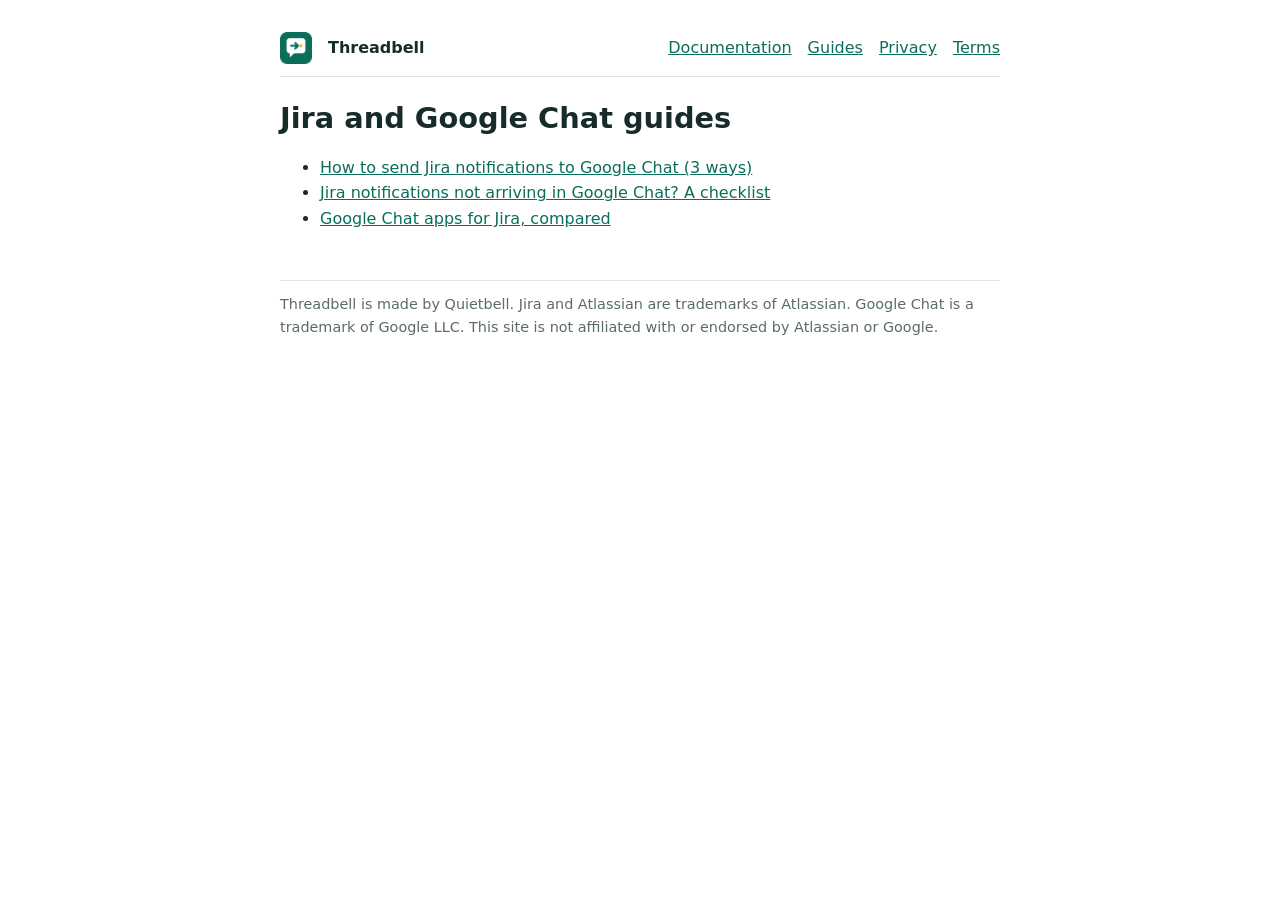
==== guides.html @ d2e5fe18 "Guides: Jira to Google Chat, troubleshooting, comparison; sitemap" ====
<!doctype html><html lang="en"><meta charset="utf-8"><meta name="viewport" content="width=device-width,initial-scale=1"><link rel="stylesheet" href="style.css"><link rel="icon" href="logo-144.png">
<title>Jira and Google Chat guides</title><meta name="description" content="Guides to connect Jira and Google Chat: setup, troubleshooting and a comparison of the available apps.">
<link rel="canonical" href="https://quietbell.github.io/guides.html">
<main><nav><img src="logo-144.png" alt=""><b>Threadbell</b><a href="index.html">Documentation</a><a href="guides.html">Guides</a><a href="privacy.html">Privacy</a><a href="terms.html">Terms</a></nav>
<h1>Jira and Google Chat guides</h1>
<ul>
<li><a href="jira-to-google-chat.html">How to send Jira notifications to Google Chat (3 ways)</a></li>
<li><a href="google-chat-for-jira-not-working.html">Jira notifications not arriving in Google Chat? A checklist</a></li>
<li><a href="google-chat-jira-apps-compared.html">Google Chat apps for Jira, compared</a></li>
</ul>
<footer class="muted">Threadbell is made by Quietbell. Jira and Atlassian are trademarks of Atlassian. Google Chat is a trademark of Google LLC. This site is not affiliated with or endorsed by Atlassian or Google.</footer></main>
---- style.css ----
:root{--bg:#fff;--fg:#172b2a;--muted:#5b6b69;--line:#dfe6e4;--accent:#0b6e5b}
@media (prefers-color-scheme:dark){:root{--bg:#121816;--fg:#e7eeec;--muted:#9fb0ad;--line:#2a3532;--accent:#5fd0b5}}
body{margin:0;background:var(--bg);color:var(--fg);font:16px/1.6 system-ui,-apple-system,"Segoe UI",Roboto,sans-serif}
main{max-width:720px;margin:0 auto;padding:32px 16px 64px}
nav{display:flex;gap:16px;flex-wrap:wrap;align-items:center;border-bottom:1px solid var(--line);padding-bottom:12px;margin-bottom:24px}
nav img{width:32px;height:32px}nav b{margin-right:auto}
a{color:var(--accent)}h1{font-size:1.8rem;line-height:1.2}h2{font-size:1.2rem;margin-top:32px}
code{background:rgba(127,127,127,.15);padding:1px 5px;border-radius:4px;font-size:.9em}
.muted{color:var(--muted)}table{border-collapse:collapse;width:100%}td,th{text-align:left;padding:6px 8px;border-bottom:1px solid var(--line);vertical-align:top}
pre{background:rgba(127,127,127,.12);padding:12px;border-radius:6px;overflow-x:auto;font-size:.85em;line-height:1.45}
.note{border-left:4px solid var(--accent);padding:8px 12px;background:rgba(11,110,91,.07);border-radius:4px}
.cta{display:inline-block;background:var(--accent);color:#fff;padding:8px 14px;border-radius:6px;text-decoration:none;font-weight:600}
@media (prefers-color-scheme:dark){.cta{color:#0b1412}}
.scroll{overflow-x:auto}footer{margin-top:48px;border-top:1px solid var(--line);padding-top:12px;font-size:.9em}
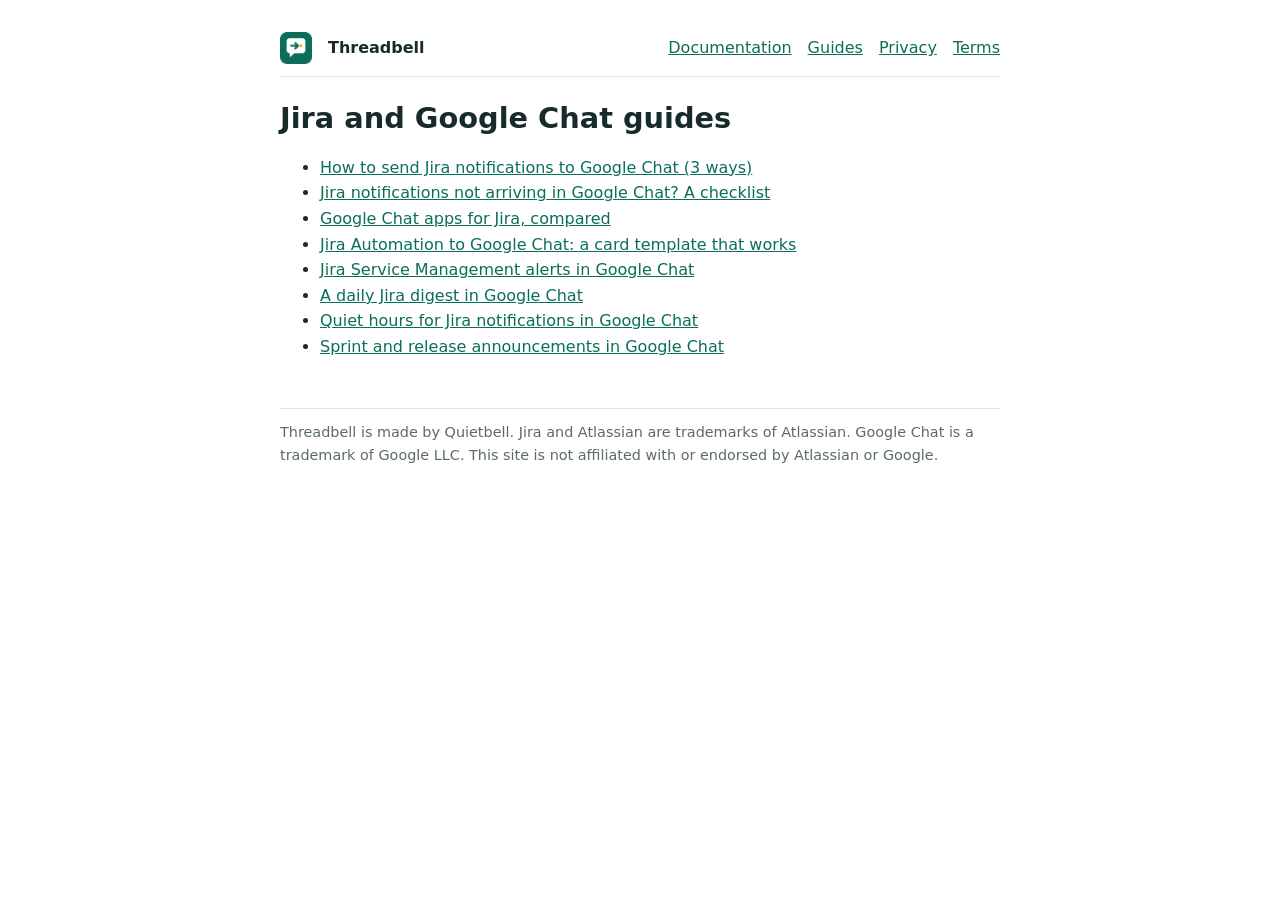
==== commit 531b14bb: "Guides: Automation card template, Jira Service Management, daily digest, quiet hours, sprint and rel" ====
--- a/guides.html
+++ b/guides.html
@@ -7,5 +7,10 @@
 <li><a href="jira-to-google-chat.html">How to send Jira notifications to Google Chat (3 ways)</a></li>
 <li><a href="google-chat-for-jira-not-working.html">Jira notifications not arriving in Google Chat? A checklist</a></li>
 <li><a href="google-chat-jira-apps-compared.html">Google Chat apps for Jira, compared</a></li>
+<li><a href="jira-automation-google-chat-card.html">Jira Automation to Google Chat: a card template that works</a></li>
+<li><a href="jira-service-management-google-chat.html">Jira Service Management alerts in Google Chat</a></li>
+<li><a href="jira-daily-digest-google-chat.html">A daily Jira digest in Google Chat</a></li>
+<li><a href="jira-google-chat-quiet-hours.html">Quiet hours for Jira notifications in Google Chat</a></li>
+<li><a href="jira-sprint-release-notifications-google-chat.html">Sprint and release announcements in Google Chat</a></li>
 </ul>
 <footer class="muted">Threadbell is made by Quietbell. Jira and Atlassian are trademarks of Atlassian. Google Chat is a trademark of Google LLC. This site is not affiliated with or endorsed by Atlassian or Google.</footer></main>
